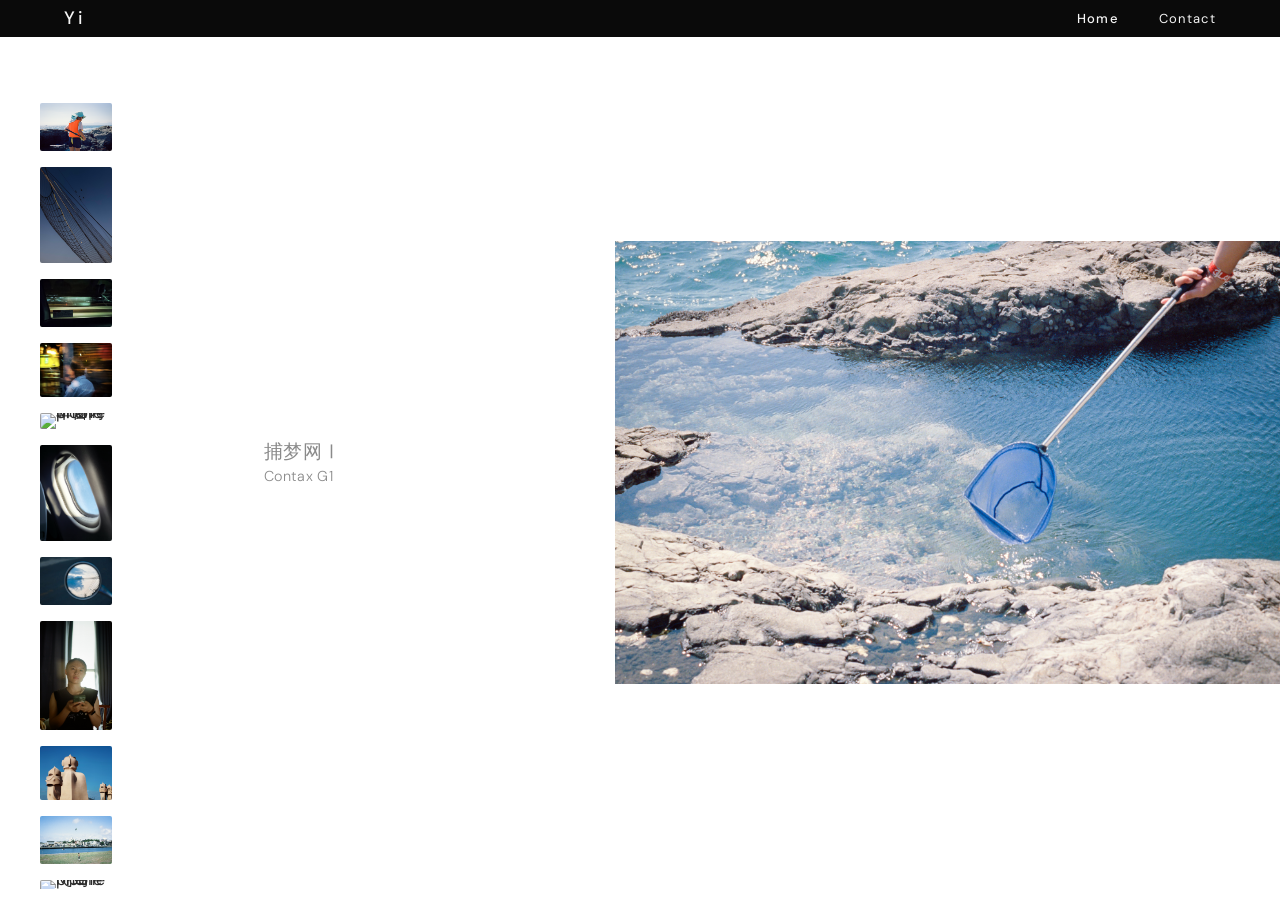
==== index.html @ cc8b15ae "Initial: 摄影作品集网站 Made-with: Cursor" ====
<!DOCTYPE html>
<html lang="zh-CN">
<head>
  <meta charset="UTF-8">
  <meta name="viewport" content="width=device-width, initial-scale=1.0">
  <title>Yi — 摄影作品集</title>
  <link rel="preconnect" href="https://fonts.googleapis.com">
  <link rel="preconnect" href="https://fonts.gstatic.com" crossorigin>
  <link href="https://fonts.googleapis.com/css2?family=DM+Sans:ital,opsz,wght@0,9..40,300;0,9..40,400;0,9..40,500&display=swap" rel="stylesheet">
  <link rel="stylesheet" href="css/style.css">
</head>
<body class="works-body">
  <header class="site-header">
    <a href="index.html" class="site-title">Yi</a>
    <nav class="site-nav">
      <a href="index.html" class="nav-link active">Home</a>
      <a href="contact.html" class="nav-link">Contact</a>
    </nav>
  </header>

  <main class="works-page">
    <aside class="thumb-rail" aria-label="作品列表">
      <div class="thumb-list" id="thumbList">
        <div class="thumb-list-inner" id="thumbListInner"></div>
      </div>
    </aside>
    <div class="caption-zone">
      <p class="caption-text" id="captionWrap">
        <span class="caption-line1" id="captionLine1"></span>
        <span class="caption-line2" id="captionLine2"></span>
      </p>
    </div>
    <div class="main-image-zone">
      <div class="main-image-wrap" id="mainImageWrap">
        <img class="main-image" id="mainImage" src="" alt="" />
      </div>
    </div>
  </main>

  <!-- 动画用克隆层，避免影响布局 -->
  <div class="transition-layer" id="transitionLayer" aria-hidden="true"></div>

  <script src="js/data.js"></script>
  <script src="js/main.js"></script>
</body>
</html>
---- css/style.css ----
/* ===== 变量与基础 ===== */
:root {
  --nav-bg: #0a0a0a;
  --nav-text: #f5f5f5;
  --text: #2c2c2c;
  --text-muted: #8a8a8a;
  --space-xs: 0.5rem;
  --space-sm: 1rem;
  --space-md: 1.5rem;
  --space-lg: 2.5rem;
  --space-xl: 4rem;
  --thumb-size: 72px;
  --transition-duration: 0.5s;
  --ease-out-expo: cubic-bezier(0.16, 1, 0.3, 1);
}

*,
*::before,
*::after {
  box-sizing: border-box;
}

html {
  font-size: 16px;
  -webkit-font-smoothing: antialiased;
}
html:has(body.works-body) {
  overflow-x: visible;
}

body {
  margin: 0;
  font-family: "DM Sans", -apple-system, BlinkMacSystemFont, sans-serif;
  color: var(--text);
  background: #fff;
  min-height: 100vh;
  overflow-x: hidden;
}
body.works-body {
  overflow-x: auto;
  overflow-y: hidden;
}

a {
  color: inherit;
  text-decoration: none;
}

img {
  max-width: 100%;
  height: auto;
  display: block;
  vertical-align: middle;
}

/* ===== 顶部导航 ===== */
.site-header {
  display: flex;
  align-items: center;
  justify-content: space-between;
  padding: 0.4rem var(--space-xl);
  background: var(--nav-bg);
  color: var(--nav-text);
  letter-spacing: 0.12em;
}

.site-title {
  font-size: 1.125rem;
  font-weight: 500;
  letter-spacing: 0.14em;
  color: var(--nav-text);
}

.site-nav {
  display: flex;
  gap: var(--space-lg);
}

.nav-link {
  font-size: 0.8125rem;
  font-weight: 400;
  letter-spacing: 0.1em;
  color: var(--nav-text);
}

.nav-link:hover {
  color: rgba(255, 255, 255, 0.7);
}

.nav-link.active {
  font-weight: 500;
}

/* ===== 首页作品区布局 ===== */
body.works-body {
  height: 100vh;
}

.works-page {
  display: grid;
  grid-template-columns: auto 1fr minmax(320px, 1.6fr);
  grid-template-rows: 1fr;
  align-items: center;
  gap: var(--space-xl);
  height: calc(100vh - 48px);
  padding: 0 var(--space-xl) var(--space-xl) var(--space-lg);
  padding-top: 0;
  overflow: visible;
  min-width: min-content;
}

.thumb-rail {
  position: sticky;
  top: 0;
  max-height: calc(100vh - 48px);
  overflow: visible;
}

/* 列表容器：仅裁剪，不原生滚动（由 JS transform 驱动，避免回流抽动） */
.thumb-list {
  position: relative;
  max-height: inherit;
  overflow: hidden;
}

.thumb-list-inner {
  display: flex;
  flex-direction: column;
  gap: var(--space-sm);
  padding-top: 2px;
  will-change: transform;
  backface-visibility: hidden;
}

.thumb-item {
  flex-shrink: 0;
  width: var(--thumb-size);
  border-radius: 2px;
  overflow: hidden;
  cursor: pointer;
  line-height: 0;
  max-height: 80vh;
  transition: opacity 0.2s ease-out;
}

/* 当前项仅隐藏显示、不改变尺寸，避免列表回流与回弹（Pablo Escudero 式） */
.thumb-item.is-current {
  opacity: 0;
  pointer-events: none;
}

.thumb-item img {
  width: 100%;
  height: auto;
  display: block;
  vertical-align: middle;
}

.thumb-item:hover:not(.is-current) {
  opacity: 0.85;
}

.caption-zone {
  display: flex;
  align-items: center;
  padding-left: var(--space-xl);
  margin-left: var(--space-md);
  margin-right: var(--space-md);
}

.caption-text {
  font-weight: 300;
  color: var(--text-muted);
  letter-spacing: 0.02em;
  line-height: 1.5;
  margin: 0;
  max-width: 14em;
}
.caption-line1 {
  display: block;
  font-size: 1.2rem;
}
.caption-line2 {
  display: block;
  font-size: 0.9rem;
}
.caption-line2:empty {
  display: none;
}

.main-image-zone {
  display: flex;
  justify-content: flex-start;
  align-items: center;
  min-height: 60vh;
  margin-left: var(--space-sm);
}
.main-image-zone:has(.main-image-wrap.is-landscape) {
  justify-content: flex-end;
  align-items: center;
  /* 宽度含右侧 padding，使横图右缘贴到视口，不被裁切 */
  width: calc(100% + var(--space-xl));
  max-width: 100vw;
  margin-left: 0;
  margin-right: 0;
  padding-right: 0;
  overflow: visible;
  min-width: 0;
  min-height: 76vh;
  box-sizing: border-box;
}

.main-image-wrap {
  position: relative;
  max-width: 85%;
  width: 100%;
  overflow: visible;
}

/* 竖图：最大高度限制，与文字区域有间距；图片完整显示不裁剪 */
.main-image {
  width: 100%;
  height: auto;
  max-height: 93.5vh;
  object-fit: contain;
  object-position: center center;
  display: block;
}

/* 横图：用视口宽度放大显示，右缘贴边不裁切 */
.main-image-wrap.is-landscape {
  max-width: min(92vw, 100%);
  width: max-content;
  margin-left: 0;
  margin-right: 0;
  overflow: visible;
}
.main-image-wrap.is-landscape .main-image {
  max-height: 89.76vh;
  max-width: min(92vw, 100%);
  width: auto;
  height: auto;
  object-fit: contain;
  object-position: right center;
  display: block;
}

/* ===== 过渡动画层（GPU 加速，减少卡顿） ===== */
.transition-layer {
  position: fixed;
  inset: 0;
  pointer-events: none;
  z-index: 1000;
  transform: translateZ(0);
}

.transition-layer .clone {
  position: fixed;
  will-change: transform;
  backface-visibility: hidden;
  transform: translateZ(0);
  contain: layout style paint;
  transition-timing-function: linear;
}

.transition-layer .clone img {
  width: 100%;
  height: 100%;
  object-fit: cover;
  display: block;
  pointer-events: none;
}

/* ===== 联系页 ===== */
.contact-page {
  max-width: 480px;
  margin: 0 auto;
  padding: var(--space-xl);
}

.contact-content {
  padding: var(--space-xl) 0;
}

.contact-content h1 {
  font-size: 0.875rem;
  font-weight: 400;
  letter-spacing: 0.12em;
  color: var(--text-muted);
  margin: 0 0 var(--space-lg);
}

.contact-list {
  list-style: none;
  margin: 0;
  padding: 0;
}

.contact-list li {
  margin-bottom: var(--space-md);
}

.contact-list .contact-label {
  display: block;
  font-size: 0.6875rem;
  font-weight: 400;
  letter-spacing: 0.08em;
  color: var(--text-muted);
  margin-bottom: var(--space-xs);
}

.contact-list a {
  font-size: 0.9375rem;
  font-weight: 300;
  letter-spacing: 0.04em;
  color: var(--text);
}

.contact-list a:hover {
  color: var(--text-muted);
}

/* ===== 响应式：平板与移动端 ===== */
@media (max-width: 900px) {
  .works-page {
    grid-template-columns: 1fr;
    grid-template-rows: auto 1fr auto;
    gap: var(--space-md);
    padding: var(--space-md);
    align-items: center;
    min-height: calc(100vh - 48px);
  }

  .thumb-rail {
    position: static;
    max-height: 28vh;
    min-height: 120px;
  }

  .thumb-list {
    max-height: 28vh;
  }

  .thumb-item {
    max-height: 20vh;
  }

  .caption-zone {
    padding-left: var(--space-sm);
    margin-left: 0;
    margin-right: 0;
    justify-content: center;
  }

  .caption-line1 {
    font-size: 0.9rem;
    text-align: center;
  }
  .caption-line2 {
    font-size: 0.675rem;
    text-align: center;
  }

  .main-image-zone {
    min-height: 40vh;
    align-items: center;
    justify-content: center;
    margin-left: 0;
  }

  .main-image-wrap {
    max-width: 100%;
  }

  .main-image {
    max-height: 55vh;
  }

  .main-image-wrap.is-landscape .main-image {
    max-height: min(94.5vh, 90.72vw);
    max-width: min(90.72vw, 100%);
    object-fit: contain;
  }
}

@media (max-width: 600px) {
  html {
    font-size: 15px;
  }

  body.works-body {
    overflow-y: auto;
    -webkit-overflow-scrolling: touch;
  }

  .site-header {
    padding: 0.35rem var(--space-md);
  }

  .works-page {
    padding: var(--space-sm);
    gap: var(--space-sm);
  }

  .thumb-rail {
    max-height: 22vh;
    min-height: 100px;
  }

  .thumb-list {
    max-height: 22vh;
  }

  :root {
    --thumb-size: 56px;
  }

  .caption-line1 {
    font-size: 0.8rem;
  }
  .caption-line2 {
    font-size: 0.6rem;
  }

  .main-image {
    max-height: 50vh;
  }

  .main-image-wrap.is-landscape .main-image {
    max-height: min(94.5vh, 90.72vw);
    max-width: min(90.72vw, 100%);
    object-fit: contain;
  }
}
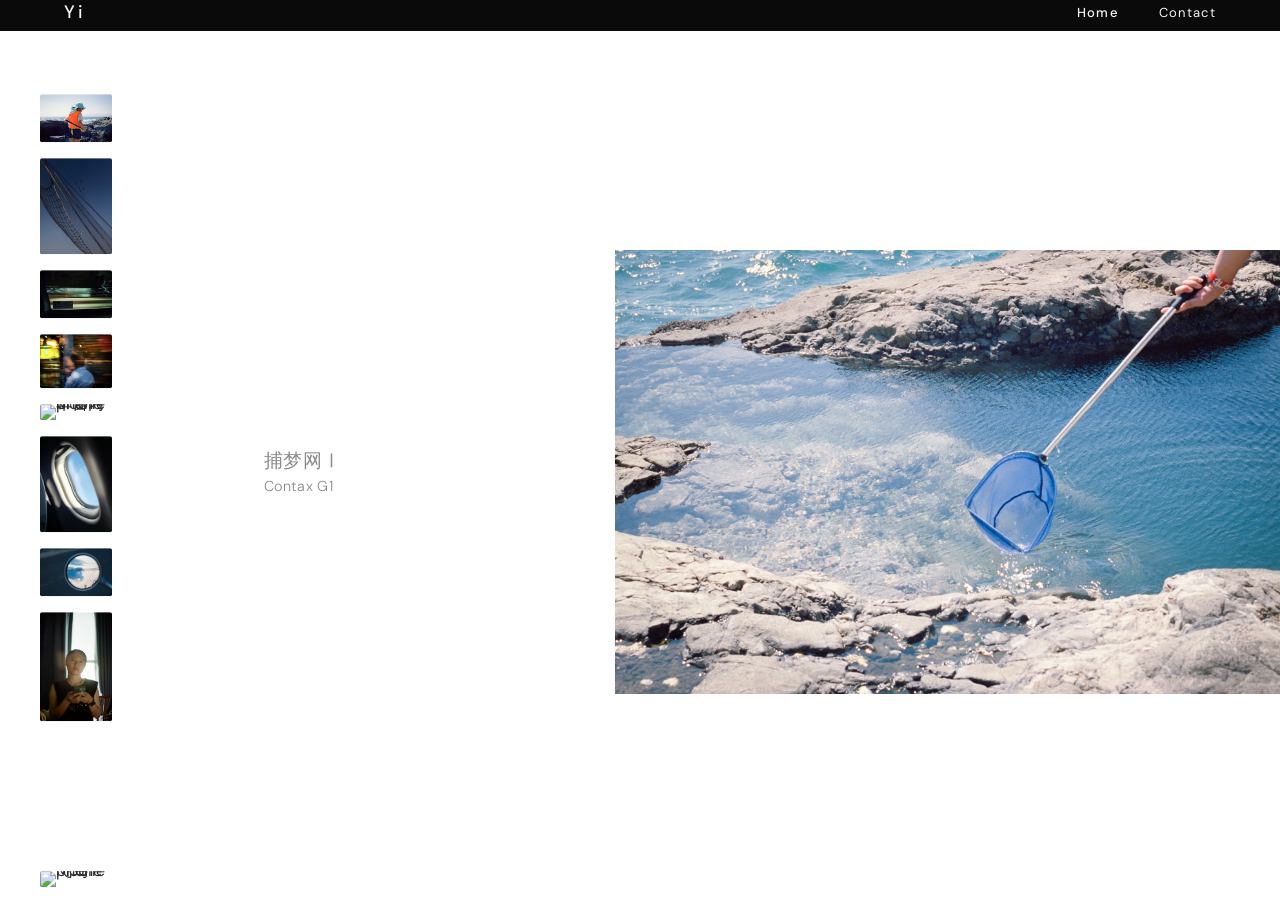
==== commit 5bde8365: "更新网站" ====
--- a/index.html
+++ b/index.html
@@ -2,8 +2,10 @@
 <html lang="zh-CN">
 <head>
   <meta charset="UTF-8">
-  <meta name="viewport" content="width=device-width, initial-scale=1.0">
+  <meta name="viewport" content="width=device-width, initial-scale=1.0, viewport-fit=cover">
   <title>Yi — 摄影作品集</title>
+  <!-- 首张主图预加载：须与 js/data.js 按拼音排序后的第一项 src 一致（当前为「一舟 Nikon」） -->
+  <link rel="preload" as="image" href="photos/摄影作品/一舟 Nikon.jpg" fetchpriority="high">
   <link rel="preconnect" href="https://fonts.googleapis.com">
   <link rel="preconnect" href="https://fonts.gstatic.com" crossorigin>
   <link href="https://fonts.googleapis.com/css2?family=DM+Sans:ital,opsz,wght@0,9..40,300;0,9..40,400;0,9..40,500&display=swap" rel="stylesheet">
@@ -32,7 +34,7 @@
     </div>
     <div class="main-image-zone">
       <div class="main-image-wrap" id="mainImageWrap">
-        <img class="main-image" id="mainImage" src="" alt="" />
+        <img class="main-image" id="mainImage" src="" alt="" fetchpriority="high" decoding="async" />
       </div>
     </div>
   </main>
--- a/css/style.css
+++ b/css/style.css
@@ -37,8 +37,28 @@
   overflow-x: hidden;
 }
 body.works-body {
+  --header-offset: calc(2.75rem + env(safe-area-inset-top, 0px));
+  box-sizing: border-box;
+  min-height: 100dvh;
+  height: 100dvh;
+  padding-top: var(--header-offset);
   overflow-x: auto;
   overflow-y: hidden;
+  overscroll-behavior: none;
+}
+
+/* 首页：导航固定，避免滑动时整页跟着滚、主图不切换 */
+body.works-body .site-header {
+  position: fixed;
+  top: 0;
+  left: 0;
+  right: 0;
+  z-index: 2000;
+  padding-top: env(safe-area-inset-top, 0px);
+  padding-bottom: 0.45rem;
+  padding-left: max(var(--space-xl), env(safe-area-inset-left, 0px));
+  padding-right: max(var(--space-xl), env(safe-area-inset-right, 0px));
+  box-sizing: border-box;
 }
 
 a {
@@ -92,17 +112,14 @@
 }
 
 /* ===== 首页作品区布局 ===== */
-body.works-body {
-  height: 100vh;
-}
-
 .works-page {
   display: grid;
   grid-template-columns: auto 1fr minmax(320px, 1.6fr);
   grid-template-rows: 1fr;
   align-items: center;
   gap: var(--space-xl);
-  height: calc(100vh - 48px);
+  height: calc(100dvh - var(--header-offset));
+  max-height: calc(100dvh - var(--header-offset));
   padding: 0 var(--space-xl) var(--space-xl) var(--space-lg);
   padding-top: 0;
   overflow: visible;
@@ -112,7 +129,8 @@
 .thumb-rail {
   position: sticky;
   top: 0;
-  max-height: calc(100vh - 48px);
+  align-self: stretch;
+  max-height: calc(100dvh - var(--header-offset));
   overflow: visible;
 }
 
@@ -266,7 +284,8 @@
 .transition-layer .clone img {
   width: 100%;
   height: 100%;
-  object-fit: cover;
+  object-fit: contain;
+  object-position: center center;
   display: block;
   pointer-events: none;
 }
@@ -322,64 +341,110 @@
 
 /* ===== 响应式：平板与移动端 ===== */
 @media (max-width: 900px) {
+  html:has(body.works-body) {
+    overflow: hidden;
+    height: 100%;
+    width: 100%;
+  }
+
+  body.works-body {
+    overflow: hidden !important;
+    touch-action: none;
+    -webkit-overflow-scrolling: auto;
+  }
+
   .works-page {
-    grid-template-columns: 1fr;
-    grid-template-rows: auto 1fr auto;
-    gap: var(--space-md);
-    padding: var(--space-md);
-    align-items: center;
-    min-height: calc(100vh - 48px);
+    grid-template-columns: auto 1fr;
+    grid-template-rows: minmax(96px, 22vh) minmax(0, 1fr);
+    gap: var(--space-sm) var(--space-md);
+    padding: var(--space-sm) var(--space-md) var(--space-md);
+    align-items: stretch;
+    min-height: 0;
+    max-width: 100vw;
+    box-sizing: border-box;
+    touch-action: none;
+    overflow: hidden;
   }
 
   .thumb-rail {
-    position: static;
-    max-height: 28vh;
-    min-height: 120px;
+    position: relative;
+    grid-column: 1;
+    grid-row: 1;
+    max-height: 22vh;
+    min-height: 96px;
+    width: auto;
+    align-self: stretch;
   }
 
   .thumb-list {
-    max-height: 28vh;
+    max-height: 22vh;
   }
 
   .thumb-item {
-    max-height: 20vh;
+    max-height: 18vh;
   }
 
   .caption-zone {
-    padding-left: var(--space-sm);
+    grid-column: 2;
+    grid-row: 1;
+    padding-left: 0;
     margin-left: 0;
     margin-right: 0;
-    justify-content: center;
+    justify-content: flex-start;
+    align-items: center;
+    min-width: 0;
   }
 
   .caption-line1 {
     font-size: 0.9rem;
-    text-align: center;
+    text-align: left;
   }
   .caption-line2 {
     font-size: 0.675rem;
-    text-align: center;
+    text-align: left;
   }
 
   .main-image-zone {
-    min-height: 40vh;
+    grid-column: 1 / -1;
+    grid-row: 2;
+    min-height: 0;
     align-items: center;
     justify-content: center;
     margin-left: 0;
+    overflow: hidden;
+    width: 100%;
+    max-width: 100%;
   }
 
   .main-image-wrap {
     max-width: 100%;
   }
 
+  .main-image-zone:has(.main-image-wrap.is-landscape) {
+    width: 100%;
+    max-width: 100%;
+    justify-content: center;
+    margin-right: 0;
+    padding-right: 0;
+  }
+
+  .main-image-wrap.is-landscape {
+    max-width: 100%;
+    width: 100%;
+    justify-content: center;
+  }
+
   .main-image {
-    max-height: 55vh;
+    max-height: min(52vh, calc(100dvh - var(--header-offset) - 26vh));
   }
 
   .main-image-wrap.is-landscape .main-image {
-    max-height: min(94.5vh, 90.72vw);
-    max-width: min(90.72vw, 100%);
+    max-height: min(48vh, calc(100dvh - var(--header-offset) - 26vh));
+    max-width: 100%;
+    width: auto;
+    height: auto;
     object-fit: contain;
+    object-position: center center;
   }
 }
 
@@ -388,27 +453,24 @@
     font-size: 15px;
   }
 
-  body.works-body {
-    overflow-y: auto;
-    -webkit-overflow-scrolling: touch;
-  }
-
-  .site-header {
-    padding: 0.35rem var(--space-md);
+  body.works-body .site-header {
+    padding-left: max(var(--space-md), env(safe-area-inset-left, 0px));
+    padding-right: max(var(--space-md), env(safe-area-inset-right, 0px));
   }
 
   .works-page {
-    padding: var(--space-sm);
-    gap: var(--space-sm);
+    padding: var(--space-xs) var(--space-sm) var(--space-sm);
+    gap: var(--space-xs) var(--space-sm);
+    grid-template-rows: minmax(88px, 20vh) minmax(0, 1fr);
   }
 
   .thumb-rail {
-    max-height: 22vh;
-    min-height: 100px;
+    max-height: 20vh;
+    min-height: 88px;
   }
 
   .thumb-list {
-    max-height: 22vh;
+    max-height: 20vh;
   }
 
   :root {
@@ -423,12 +485,12 @@
   }
 
   .main-image {
-    max-height: 50vh;
+    max-height: min(48vh, calc(100dvh - var(--header-offset) - 24vh));
   }
 
   .main-image-wrap.is-landscape .main-image {
-    max-height: min(94.5vh, 90.72vw);
-    max-width: min(90.72vw, 100%);
-    object-fit: contain;
-  }
-}
+    max-height: min(44vh, calc(100dvh - var(--header-offset) - 24vh));
+    max-width: 100%;
+    object-position: center center;
+  }
+}
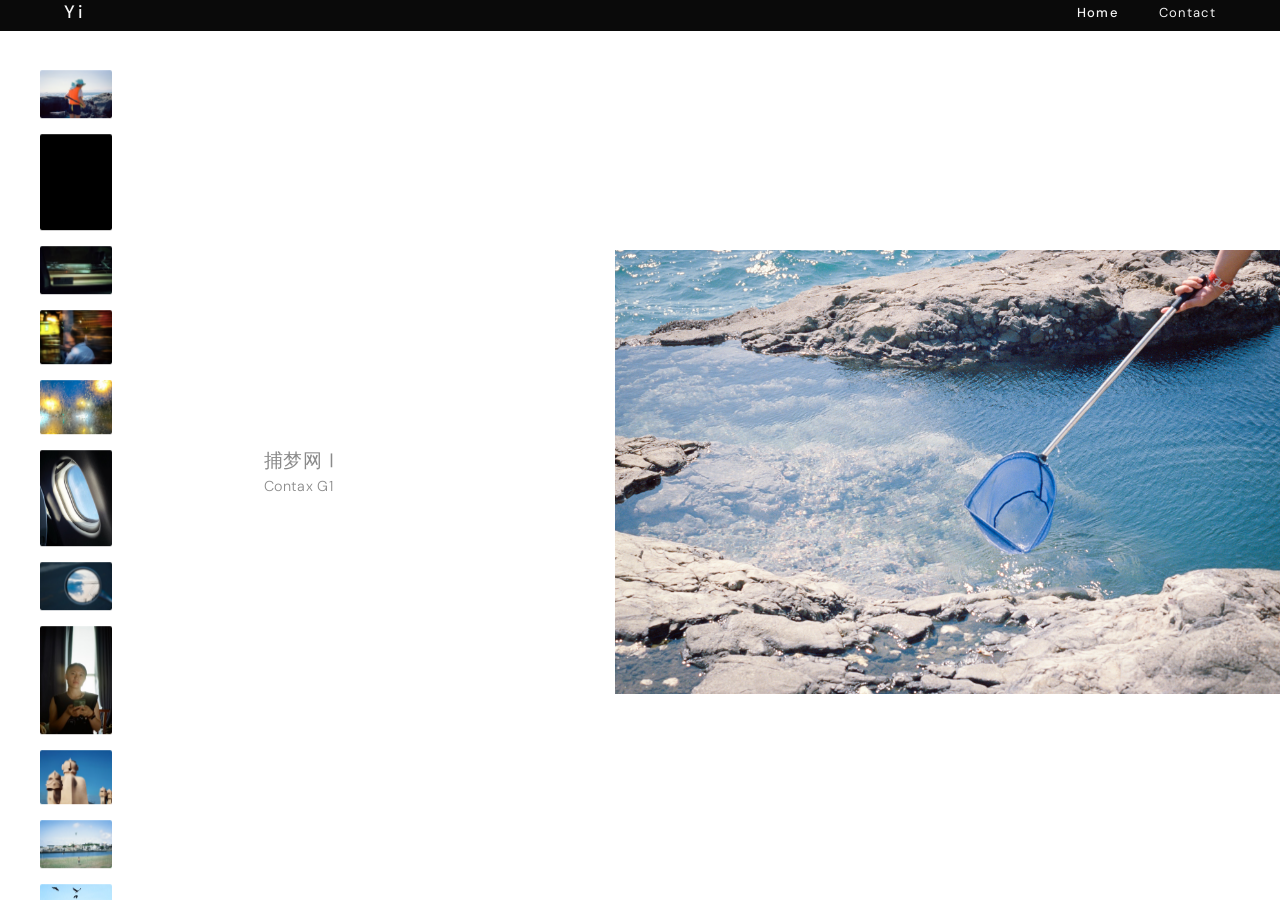
==== commit 8b514263: "perf: 缩略图列表用 300px 小图，首屏流量从 ~230MB 降至 ~1.5MB；修正 Google Fonts CDN；修正 preload 首图路径 Made-with: Cursor" ====
--- a/index.html
+++ b/index.html
@@ -4,11 +4,16 @@
   <meta charset="UTF-8">
   <meta name="viewport" content="width=device-width, initial-scale=1.0, viewport-fit=cover">
   <title>Yi — 摄影作品集</title>
-  <!-- 首张主图预加载：须与 js/data.js 按拼音排序后的第一项 src 一致（当前为「一舟 Nikon」） -->
-  <link rel="preload" as="image" href="photos/摄影作品/一舟 Nikon.jpg" fetchpriority="high">
-  <link rel="preconnect" href="https://fonts.googleapis.com">
-  <link rel="preconnect" href="https://fonts.gstatic.com" crossorigin>
-  <link href="https://fonts.googleapis.com/css2?family=DM+Sans:ital,opsz,wght@0,9..40,300;0,9..40,400;0,9..40,500&display=swap" rel="stylesheet">
+  <!-- 首张主图预加载：拼音排序后第一项为「捕梦网Ⅰ Contax G1」 -->
+  <link rel="preload" as="image" href="photos/摄影作品/捕梦网Ⅰ Contax G1.JPG" fetchpriority="high">
+  <!-- 首屏缩略图预加载（排序后第1张） -->
+  <link rel="preload" as="image" href="photos/thumbs/捕梦网Ⅰ Contax G1.JPG" fetchpriority="high">
+  <!--
+    Google Fonts 在中国大陆常被屏蔽，改用国内镜像 loli.net；
+    若镜像也不可用，浏览器会自动降级到系统字体（-apple-system / BlinkMacSystemFont）。
+  -->
+  <link rel="preconnect" href="https://fonts.loli.net" crossorigin>
+  <link href="https://fonts.loli.net/css2?family=DM+Sans:ital,opsz,wght@0,9..40,300;0,9..40,400;0,9..40,500&display=swap" rel="stylesheet">
   <link rel="stylesheet" href="css/style.css">
 </head>
 <body class="works-body">
--- a/css/style.css
+++ b/css/style.css
@@ -245,6 +245,13 @@
   display: block;
 }
 
+/* 切换动画期间禁止主图与克隆层叠（避免双影） */
+.main-image[data-transitioning="1"] {
+  opacity: 0 !important;
+  visibility: hidden !important;
+  pointer-events: none;
+}
+
 /* 横图：用视口宽度放大显示，右缘贴边不裁切 */
 .main-image-wrap.is-landscape {
   max-width: min(92vw, 100%);
@@ -277,6 +284,7 @@
   will-change: transform;
   backface-visibility: hidden;
   transform: translateZ(0);
+  transform-origin: 0 0;
   contain: layout style paint;
   transition-timing-function: linear;
 }
@@ -285,7 +293,7 @@
   width: 100%;
   height: 100%;
   object-fit: contain;
-  object-position: center center;
+  object-position: left top;
   display: block;
   pointer-events: none;
 }
@@ -353,12 +361,20 @@
     -webkit-overflow-scrolling: auto;
   }
 
+  /* 移动端：左列缩略图列表，右列上名称、下大图 */
   .works-page {
-    grid-template-columns: auto 1fr;
-    grid-template-rows: minmax(96px, 22vh) minmax(0, 1fr);
-    gap: var(--space-sm) var(--space-md);
-    padding: var(--space-sm) var(--space-md) var(--space-md);
+    grid-template-columns: auto minmax(0, 1fr);
+    grid-template-rows: auto minmax(0, 1fr);
+    grid-template-areas:
+      "thumb caption"
+      "thumb main";
+    /* 列间距：缩略图与右栏；行间距：标题与大图（尽量贴紧） */
+    row-gap: 2px;
+    column-gap: var(--space-md);
+    /* 主内容区顶距：×2（相对原 space-xs），标题整体下移、离导航更远 */
+    padding: calc(var(--space-xs) * 2) var(--space-md) max(4px, env(safe-area-inset-bottom, 0px));
     align-items: stretch;
+    align-content: stretch;
     min-height: 0;
     max-width: 100vw;
     box-sizing: border-box;
@@ -367,32 +383,34 @@
   }
 
   .thumb-rail {
+    grid-area: thumb;
     position: relative;
-    grid-column: 1;
-    grid-row: 1;
-    max-height: 22vh;
-    min-height: 96px;
     width: auto;
+    min-height: 0;
+    max-height: calc(100dvh - var(--header-offset) - 8px);
     align-self: stretch;
   }
 
   .thumb-list {
-    max-height: 22vh;
+    max-height: calc(100dvh - var(--header-offset) - 8px);
   }
 
   .thumb-item {
-    max-height: 18vh;
+    max-height: none;
   }
 
   .caption-zone {
-    grid-column: 2;
-    grid-row: 1;
-    padding-left: 0;
+    grid-area: caption;
+    padding-left: var(--space-md);
     margin-left: 0;
     margin-right: 0;
     justify-content: flex-start;
-    align-items: center;
+    align-items: flex-start;
+    align-self: start;
     min-width: 0;
+    padding-bottom: 0;
+    /* 标题相对导航：原 space-sm 的 2 倍，确保明显下移 */
+    padding-top: calc(var(--space-sm) * 2);
   }
 
   .caption-line1 {
@@ -405,12 +423,14 @@
   }
 
   .main-image-zone {
-    grid-column: 1 / -1;
-    grid-row: 2;
+    grid-area: main;
     min-height: 0;
     align-items: center;
     justify-content: center;
     margin-left: 0;
+    margin-top: 0;
+    padding-top: 0;
+    padding-bottom: 0;
     overflow: hidden;
     width: 100%;
     max-width: 100%;
@@ -420,26 +440,31 @@
     max-width: 100%;
   }
 
+  /* 移动端横图不拉满整屏宽，限制在右栏内 */
   .main-image-zone:has(.main-image-wrap.is-landscape) {
     width: 100%;
     max-width: 100%;
+    min-height: 0;
     justify-content: center;
-    margin-right: 0;
-    padding-right: 0;
+    margin: 0;
+    padding: 0;
+    box-sizing: border-box;
   }
 
   .main-image-wrap.is-landscape {
     max-width: 100%;
     width: 100%;
+    display: flex;
     justify-content: center;
+    align-items: center;
   }
 
   .main-image {
-    max-height: min(52vh, calc(100dvh - var(--header-offset) - 26vh));
+    max-height: min(58vh, calc(100dvh - var(--header-offset) - 5.5rem));
   }
 
   .main-image-wrap.is-landscape .main-image {
-    max-height: min(48vh, calc(100dvh - var(--header-offset) - 26vh));
+    max-height: min(54vh, calc(100dvh - var(--header-offset) - 5.5rem));
     max-width: 100%;
     width: auto;
     height: auto;
@@ -459,18 +484,14 @@
   }
 
   .works-page {
-    padding: var(--space-xs) var(--space-sm) var(--space-sm);
-    gap: var(--space-xs) var(--space-sm);
-    grid-template-rows: minmax(88px, 20vh) minmax(0, 1fr);
-  }
-
-  .thumb-rail {
-    max-height: 20vh;
-    min-height: 88px;
-  }
-
-  .thumb-list {
-    max-height: 20vh;
+    padding: calc(var(--space-xs) * 2) var(--space-sm) max(2px, env(safe-area-inset-bottom, 0px));
+    row-gap: 2px;
+    column-gap: var(--space-sm);
+    grid-template-columns: auto minmax(0, 1fr);
+    grid-template-rows: auto minmax(0, 1fr);
+    grid-template-areas:
+      "thumb caption"
+      "thumb main";
   }
 
   :root {
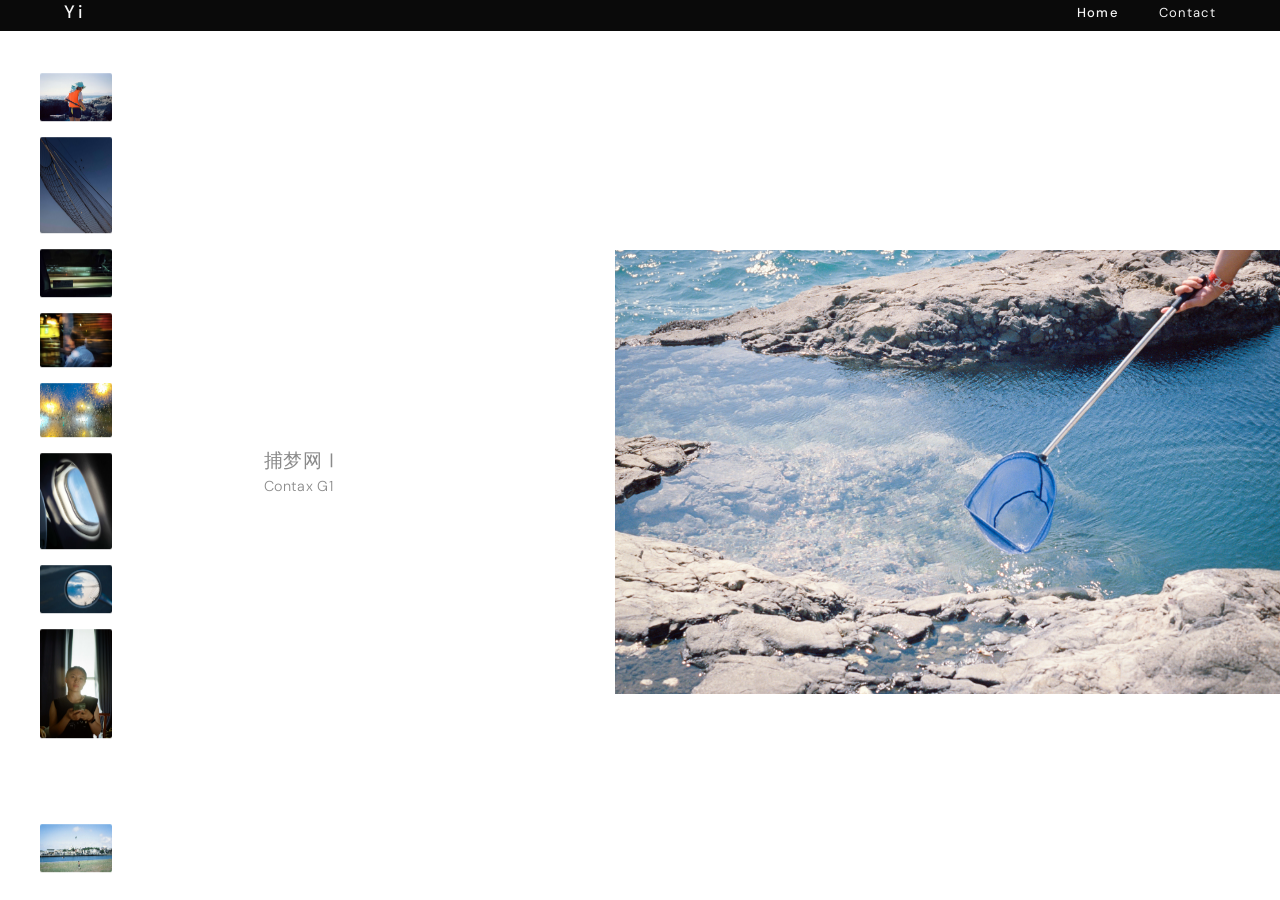
==== commit e4db78d9: "perf: 列表/首屏/切换用摄影作品压缩图，预加载首张压缩图；切换不阻塞原图；联系页字体走 loli CDN；纳入压缩目录 Made-with: Cursor" ====
--- a/index.html
+++ b/index.html
@@ -4,14 +4,8 @@
   <meta charset="UTF-8">
   <meta name="viewport" content="width=device-width, initial-scale=1.0, viewport-fit=cover">
   <title>Yi — 摄影作品集</title>
-  <!-- 首张主图预加载：拼音排序后第一项为「捕梦网Ⅰ Contax G1」 -->
-  <link rel="preload" as="image" href="photos/摄影作品/捕梦网Ⅰ Contax G1.JPG" fetchpriority="high">
-  <!-- 首屏缩略图预加载（排序后第1张） -->
-  <link rel="preload" as="image" href="photos/thumbs/捕梦网Ⅰ Contax G1.JPG" fetchpriority="high">
-  <!--
-    Google Fonts 在中国大陆常被屏蔽，改用国内镜像 loli.net；
-    若镜像也不可用，浏览器会自动降级到系统字体（-apple-system / BlinkMacSystemFont）。
-  -->
+  <!-- 拼音排序后首条：只预加载压缩图，避免首屏下载数 MB 原图 -->
+  <link rel="preload" as="image" href="photos/摄影作品压缩/捕梦网Ⅰ Contax G1 low.jpg" fetchpriority="high">
   <link rel="preconnect" href="https://fonts.loli.net" crossorigin>
   <link href="https://fonts.loli.net/css2?family=DM+Sans:ital,opsz,wght@0,9..40,300;0,9..40,400;0,9..40,500&display=swap" rel="stylesheet">
   <link rel="stylesheet" href="css/style.css">
--- a/css/style.css
+++ b/css/style.css
@@ -295,6 +295,14 @@
   object-fit: contain;
   object-position: left top;
   display: block;
+  pointer-events: none;
+}
+
+.transition-layer .clone.clone-in-hires > img {
+  width: auto;
+  height: auto;
+  max-width: none;
+  max-height: none;
   pointer-events: none;
 }
 
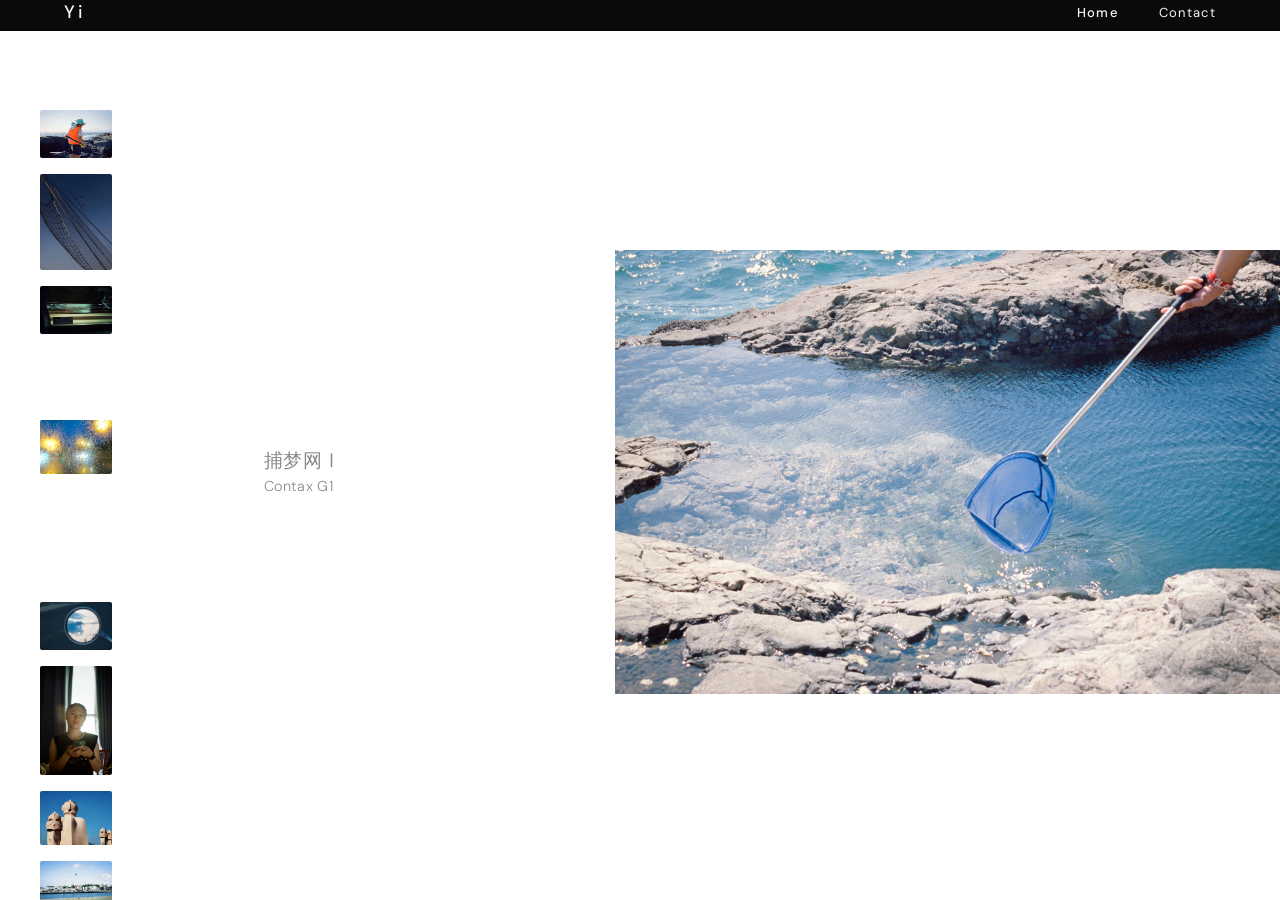
==== commit 0d02fa0f: "fix: 主图双缓冲叠层消除缩略图换原图白闪（与尺寸无关） Made-with: Cursor" ====
--- a/index.html
+++ b/index.html
@@ -34,6 +34,8 @@
     <div class="main-image-zone">
       <div class="main-image-wrap" id="mainImageWrap">
         <img class="main-image" id="mainImage" src="" alt="" fetchpriority="high" decoding="async" />
+        <!-- 叠层：原图先在此解码再盖住底图，避免单 img 换 src 清空一帧白闪 -->
+        <img class="main-image main-image-overlay" id="mainImageOverlay" alt="" aria-hidden="true" decoding="sync" />
       </div>
     </div>
   </main>
--- a/css/style.css
+++ b/css/style.css
@@ -245,8 +245,25 @@
   display: block;
 }
 
+/* 与底图同布局框叠放，先在此显示原图再同步到底图，避免换 src 白闪 */
+.main-image-overlay {
+  position: absolute;
+  left: 0;
+  top: 0;
+  width: 100%;
+  height: 100%;
+  max-height: none;
+  display: block;
+  object-fit: contain;
+  object-position: center center;
+  z-index: 2;
+  opacity: 0;
+  pointer-events: none;
+}
+
 /* 切换动画期间禁止主图与克隆层叠（避免双影） */
-.main-image[data-transitioning="1"] {
+.main-image-wrap[data-transitioning="1"] .main-image,
+.main-image-wrap[data-transitioning="1"] .main-image-overlay {
   opacity: 0 !important;
   visibility: hidden !important;
   pointer-events: none;
@@ -268,6 +285,10 @@
   object-fit: contain;
   object-position: right center;
   display: block;
+}
+
+.main-image-wrap.is-landscape .main-image-overlay {
+  object-position: right center;
 }
 
 /* ===== 过渡动画层（GPU 加速，减少卡顿） ===== */
@@ -295,14 +316,6 @@
   object-fit: contain;
   object-position: left top;
   display: block;
-  pointer-events: none;
-}
-
-.transition-layer .clone.clone-in-hires > img {
-  width: auto;
-  height: auto;
-  max-width: none;
-  max-height: none;
   pointer-events: none;
 }
 
@@ -467,11 +480,13 @@
     align-items: center;
   }
 
-  .main-image {
+  .main-image,
+  .main-image-overlay {
     max-height: min(58vh, calc(100dvh - var(--header-offset) - 5.5rem));
   }
 
-  .main-image-wrap.is-landscape .main-image {
+  .main-image-wrap.is-landscape .main-image,
+  .main-image-wrap.is-landscape .main-image-overlay {
     max-height: min(54vh, calc(100dvh - var(--header-offset) - 5.5rem));
     max-width: 100%;
     width: auto;
@@ -513,11 +528,13 @@
     font-size: 0.6rem;
   }
 
-  .main-image {
+  .main-image,
+  .main-image-overlay {
     max-height: min(48vh, calc(100dvh - var(--header-offset) - 24vh));
   }
 
-  .main-image-wrap.is-landscape .main-image {
+  .main-image-wrap.is-landscape .main-image,
+  .main-image-wrap.is-landscape .main-image-overlay {
     max-height: min(44vh, calc(100dvh - var(--header-offset) - 24vh));
     max-width: 100%;
     object-position: center center;
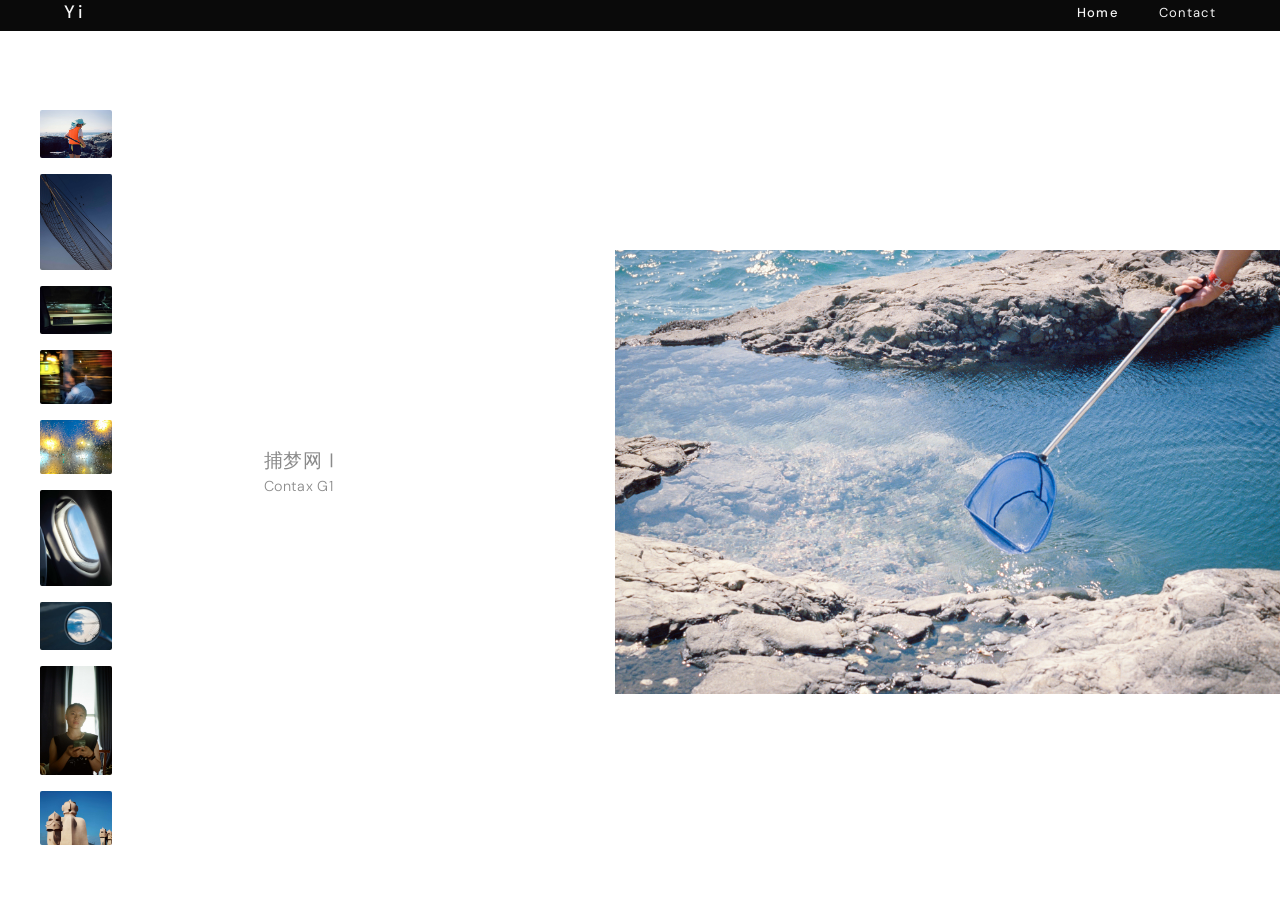
==== commit 7ca810bf: "fix(Chrome): 主图 sync 解码 + decode 后多帧 rAF 再撤叠层，减轻大图区白闪 Made-with: Cursor" ====
--- a/index.html
+++ b/index.html
@@ -33,7 +33,7 @@
     </div>
     <div class="main-image-zone">
       <div class="main-image-wrap" id="mainImageWrap">
-        <img class="main-image" id="mainImage" src="" alt="" fetchpriority="high" decoding="async" />
+        <img class="main-image" id="mainImage" src="" alt="" fetchpriority="high" decoding="sync" />
         <!-- 叠层：原图先在此解码再盖住底图，避免单 img 换 src 清空一帧白闪 -->
         <img class="main-image main-image-overlay" id="mainImageOverlay" alt="" aria-hidden="true" decoding="sync" />
       </div>
--- a/css/style.css
+++ b/css/style.css
@@ -233,6 +233,13 @@
   max-width: 85%;
   width: 100%;
   overflow: visible;
+  /* 与 body 一致，img 未绘出像素前若露底则不易形成高对比「闪白」 */
+  background-color: #fff;
+}
+
+/* 首帧原图未就绪时只藏底图，叠层仍可显示解码后的原图，避免全透明闪白 */
+.main-image-wrap.is-main-pending #mainImage {
+  opacity: 0 !important;
 }
 
 /* 竖图：最大高度限制，与文字区域有间距；图片完整显示不裁剪 */
@@ -243,6 +250,8 @@
   object-fit: contain;
   object-position: center center;
   display: block;
+  /* Chrome：独立层，减少与叠层切换时的合成白帧 */
+  transform: translateZ(0);
 }
 
 /* 与底图同布局框叠放，先在此显示原图再同步到底图，避免换 src 白闪 */
@@ -259,6 +268,8 @@
   z-index: 2;
   opacity: 0;
   pointer-events: none;
+  backface-visibility: hidden;
+  transform: translateZ(0);
 }
 
 /* 切换动画期间禁止主图与克隆层叠（避免双影） */
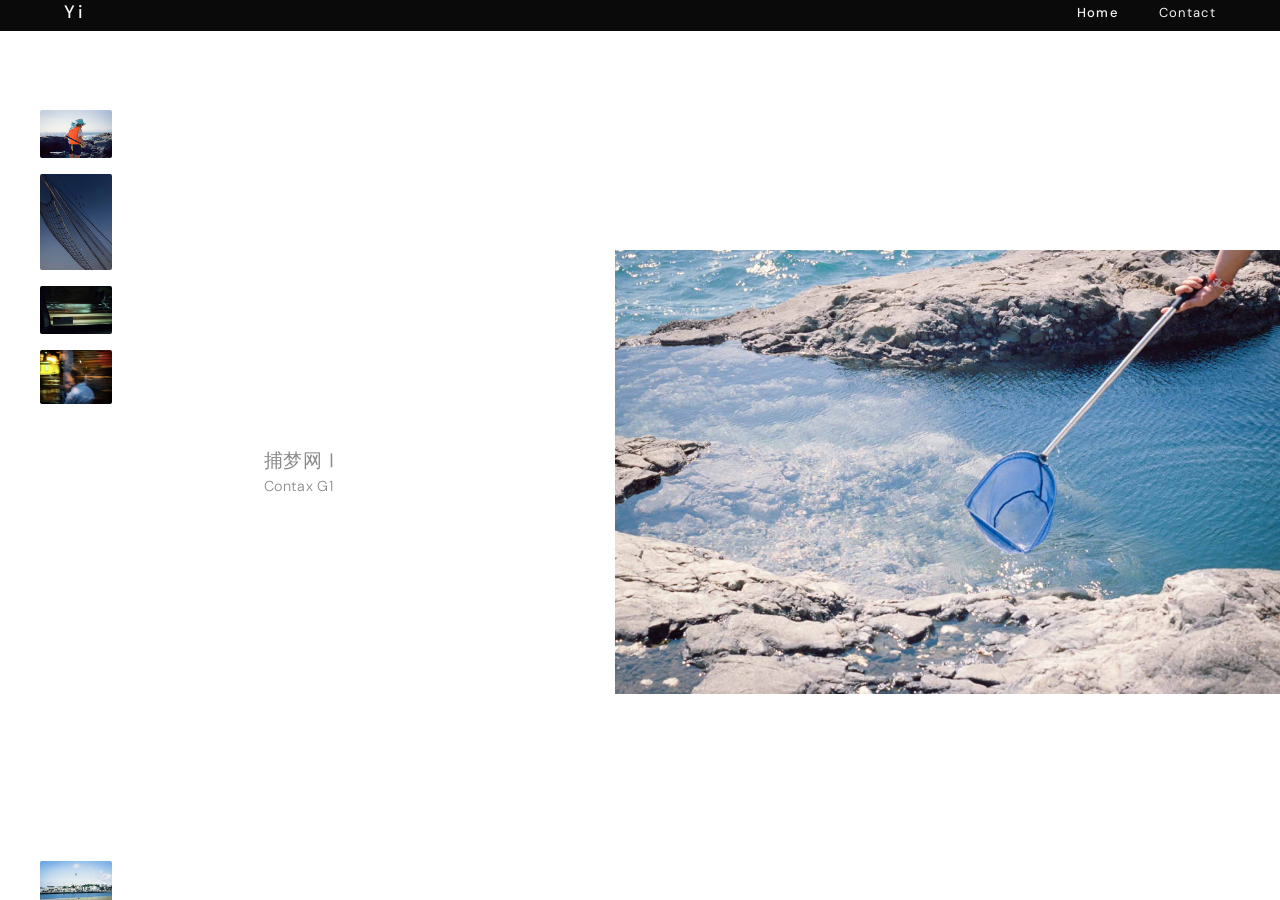
==== commit 909278a2: "网站仅使用压缩图：主图与列表统一指向摄影作品压缩目录 删除仓库中的原片目录，减小部署体积并加快加载。  Co-authored-by: Cursor <cursoragent@cursor.com>" ====
--- a/index.html
+++ b/index.html
@@ -4,7 +4,7 @@
   <meta charset="UTF-8">
   <meta name="viewport" content="width=device-width, initial-scale=1.0, viewport-fit=cover">
   <title>Yi — 摄影作品集</title>
-  <!-- 拼音排序后首条：只预加载压缩图，避免首屏下载数 MB 原图 -->
+  <!-- 拼音排序后首条：预加载压缩图 -->
   <link rel="preload" as="image" href="photos/摄影作品压缩/捕梦网Ⅰ Contax G1 low.jpg" fetchpriority="high">
   <link rel="preconnect" href="https://fonts.loli.net" crossorigin>
   <link href="https://fonts.loli.net/css2?family=DM+Sans:ital,opsz,wght@0,9..40,300;0,9..40,400;0,9..40,500&display=swap" rel="stylesheet">
--- a/css/style.css
+++ b/css/style.css
@@ -153,11 +153,12 @@
 .thumb-item {
   flex-shrink: 0;
   width: var(--thumb-size);
+  /* 占位高度：避免未 decode 的 img 高度为 0，首屏只能看到前几项；加载后由 JS 写入真实 aspect-ratio */
+  aspect-ratio: 3 / 2;
   border-radius: 2px;
   overflow: hidden;
   cursor: pointer;
   line-height: 0;
-  max-height: 80vh;
   transition: opacity 0.2s ease-out;
 }
 
@@ -169,7 +170,9 @@
 
 .thumb-item img {
   width: 100%;
-  height: auto;
+  height: 100%;
+  object-fit: contain;
+  object-position: center center;
   display: block;
   vertical-align: middle;
 }
@@ -272,11 +275,10 @@
   transform: translateZ(0);
 }
 
-/* 切换动画期间禁止主图与克隆层叠（避免双影） */
+/* 切换动画期间隐藏主图区（仅用 opacity，勿用 visibility:hidden，否则解码层不合成，解除瞬间易闪白） */
 .main-image-wrap[data-transitioning="1"] .main-image,
 .main-image-wrap[data-transitioning="1"] .main-image-overlay {
   opacity: 0 !important;
-  visibility: hidden !important;
   pointer-events: none;
 }
 
@@ -325,7 +327,8 @@
   width: 100%;
   height: 100%;
   object-fit: contain;
-  object-position: left top;
+  /* 具体对齐由 JS 与主图 .main-image 一致（横图桌面为 right center） */
+  object-position: center center;
   display: block;
   pointer-events: none;
 }
